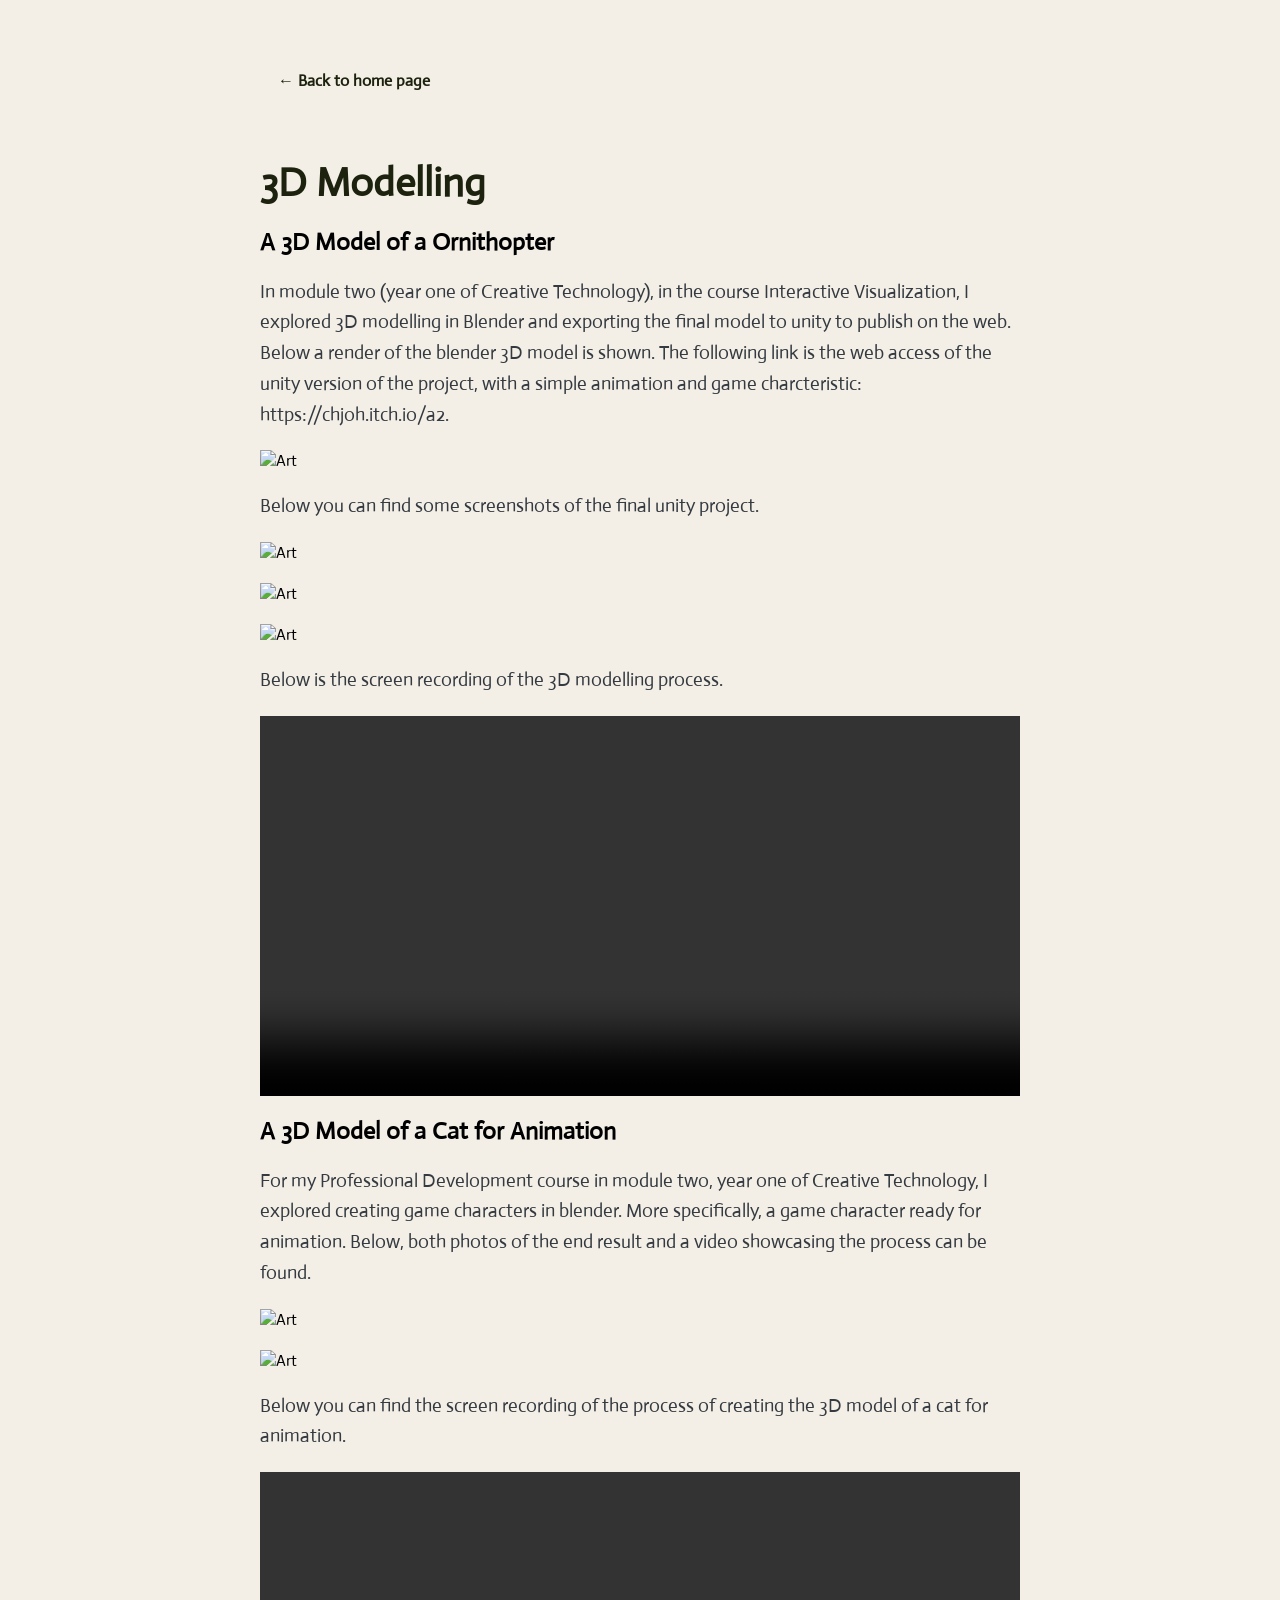
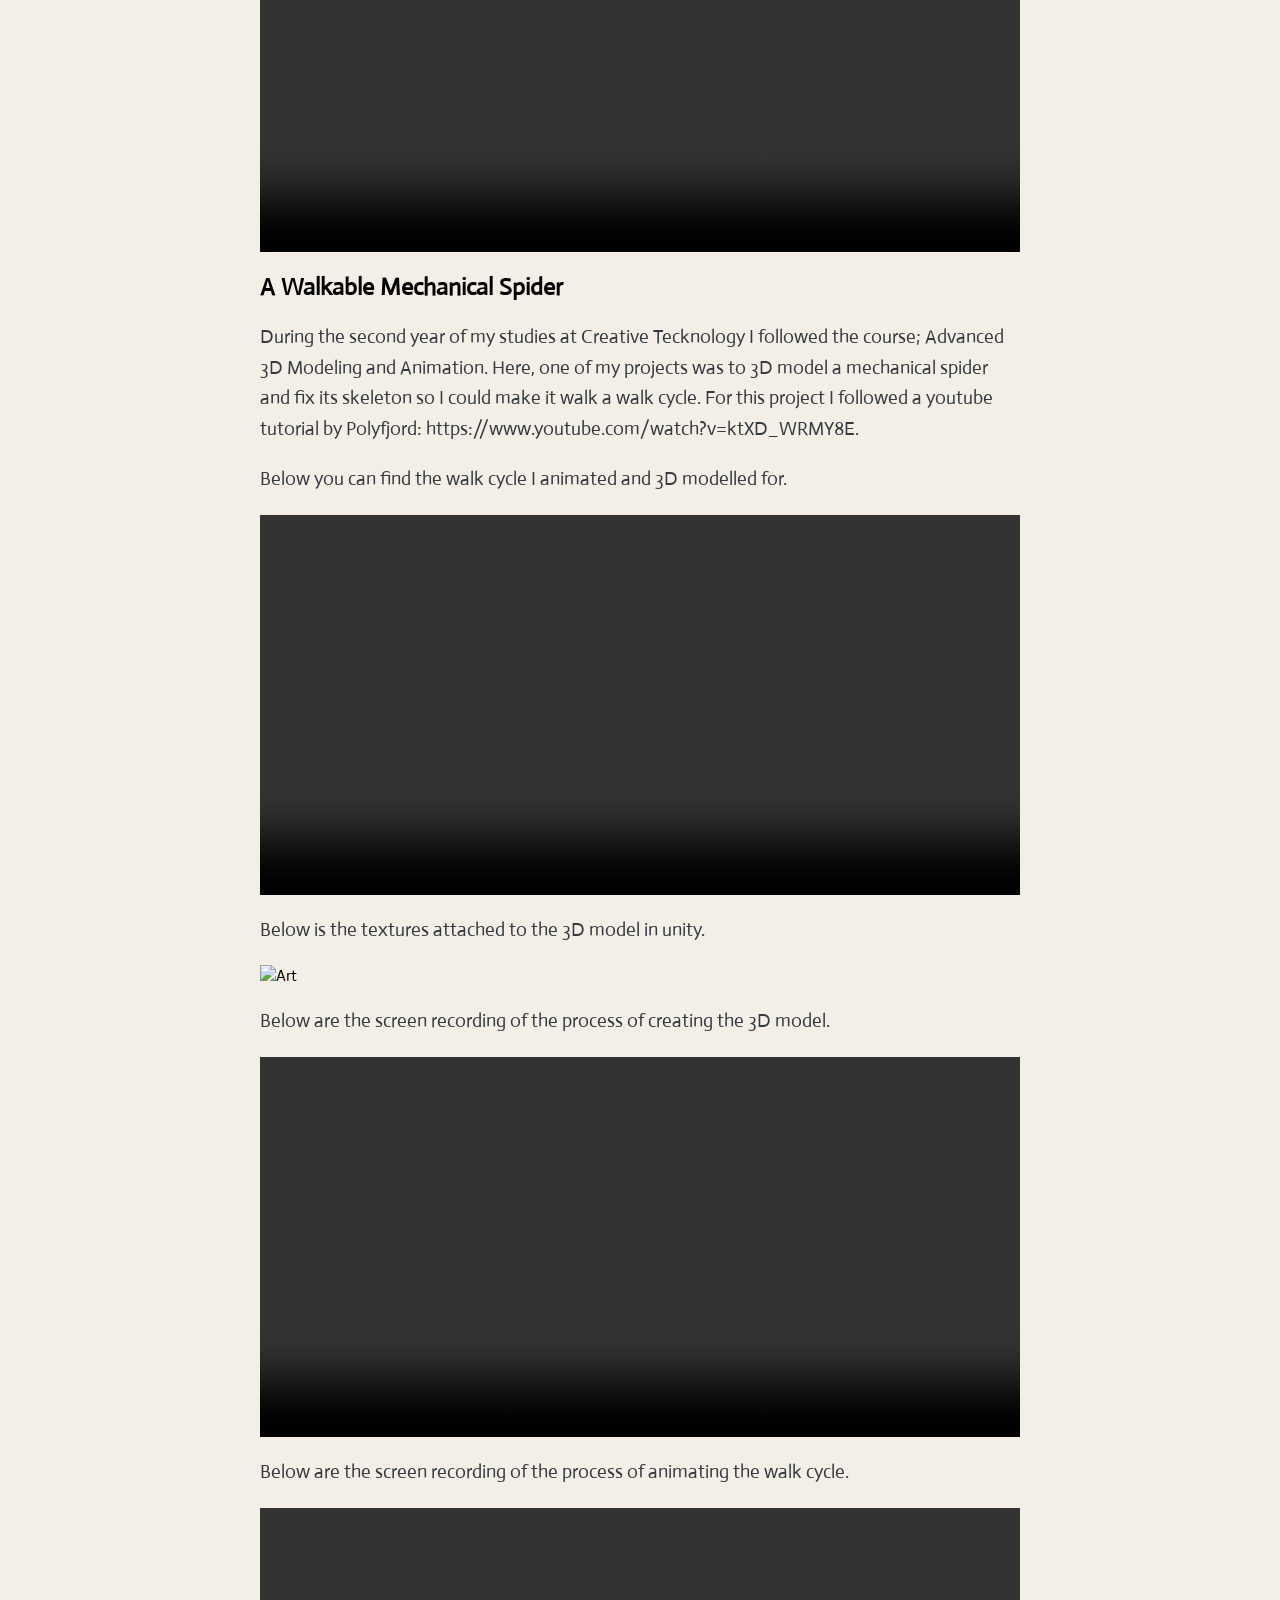
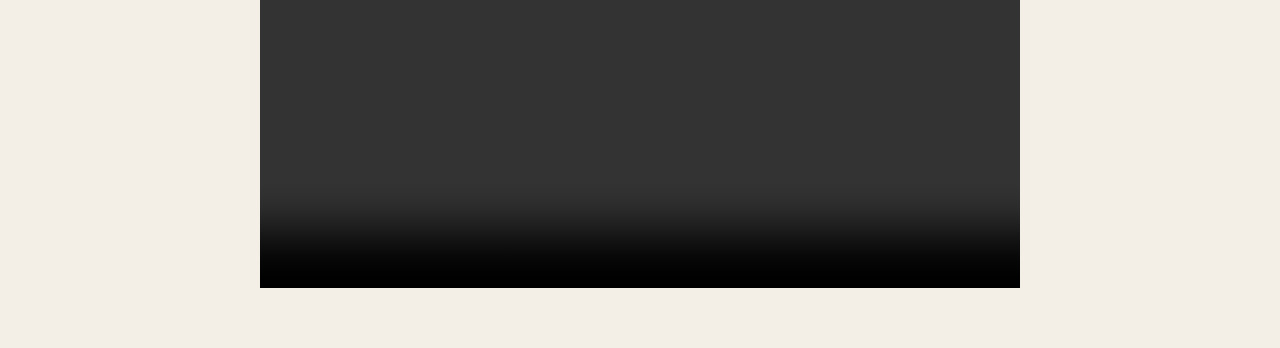
==== 3DModelling.html @ 969a19d7 "First public launch" ====
<!DOCTYPE html>

<html lang="en">
<head>
	<meta charset="utf-8" />
	<meta name="viewport" content="width=device-width, initial-scale=1.0" />
	<title>About Me | Charlie Johansson</title>

	<link rel="preconnect" href="https://fonts.googleapis.com">
	<link rel="preconnect" href="https://fonts.gstatic.com" crossorigin>
	<link href="https://fonts.googleapis.com/css2?family=Actor&family=Crafty+Girls&family=Schoolbell&display=swap" rel="stylesheet">

	<link rel="stylesheet" href="style.css" />
</head>
<body class="about-page">
	<main class="about-box">
		<a href="index.html" class="back-link">&larr; Back to home page</a>

		<h1 class="about-title">3D Modelling</h1>
		<h2 class="about-subtitle">A 3D Model of a Ornithopter</h2>
		<p class="about-text">
			In module two (year one of Creative Technology), in the course Interactive Visualization, I explored 3D modelling in Blender and exporting the final model to unity to publish on the web. Below a render of the blender 3D model is shown. The following link is the web access of the unity version of the project, with a simple animation and game charcteristic: https://chjoh.itch.io/a2.
		</p>
		<img src="images/Mod1.png" alt="Art" class="Art-image" />
		<p class="about-text">
			Below you can find some screenshots of the final unity project.
		</p>
		<img src="images/mod2.png" alt="Art" class="Art-image" />
		<img src="images/mod3.png" alt="Art" class="Art-image" />
		<img src="images/mod4.png" alt="Art" class="Art-image" />
        <p class="about-text">
            Below is the screen recording of the 3D modelling process.
		</p>
        <video controls class="VideoS-image">
			<source src="images/mod11.mp4" type="video/mp4">
			Your browser does not support the video tag.
		</video>

		<h2 class="about-subtitle">A 3D Model of a Cat for Animation</h2>
		<p class="about-text">
			For my Professional Development course in module two, year one of Creative Technology, I explored creating game characters in blender. More specifically, a game character ready for animation. Below, both photos of the end result and a video showcasing the process can be found.
		</p>
		<img src="images/mod5.png" alt="Art" class="Art-image" />
		<img src="images/mod6.png" alt="Art" class="Art-image" />
		<p class="about-text">
			Below you can find the screen recording of the process of creating the 3D model of a cat for animation.
		</p>
		<video controls class="VideoS-image">
			<source src="images/Mod7.mp4" type="video/mp4">
			Your browser does not support the video tag.
		</video>

		<h2 class="about-subtitle">A Walkable Mechanical Spider</h2>
		<p class="about-text">
			During the second year of my studies at Creative Tecknology I followed the course; Advanced 3D Modeling and Animation. Here, one of my projects was to 3D model a mechanical spider and fix its skeleton so I could make it walk a walk cycle. For this project I followed a youtube tutorial by Polyfjord: https://www.youtube.com/watch?v=ktXD_WRMY8E.
		</p>
		<p class="about-text">
			Below you can find the walk cycle I animated and 3D modelled for.
		</p>
		<video controls class="VideoS-image">
			<source src="images/mod8.mp4" type="video/mp4">
			Your browser does not support the video tag.
		</video>
        <p class="about-text">
			Below is the textures attached to the 3D model in unity.
		</p>
        <img src="images/unity1.png" alt="Art" class="Art-image" />
		<p class="about-text">
			Below are the screen recording of the process of creating the 3D model.
		</p>
		<video controls class="VideoS-image">
			<source src="images/mod9.mp4" type="video/mp4">
			Your browser does not support the video tag.
		</video>
		<p class="about-text">
			Below are the screen recording of the process of animating the walk cycle.
		</p>
		<video controls class="VideoS-image">
			<source src="images/mod10.mp4" type="video/mp4">
			Your browser does not support the video tag.
		</video>
	</main>

	<script src="script.js"></script>
</body>
</html>
---- style.css ----
* {
  font-family: "Actor", sans-serif;
  font-style: normal;
  box-sizing: border-box;
}

:root {
  --primary-color: #1d220e;
  --attention-color: #a7282e;
  --dark-color: rgba(52, 58, 64);
  --transparent-color: rgba(17, 141, 243, 0.5);
  --white-color: #ffffff;
  --black-color: #000000;

  --font-size-medium: 1rem;
  --font-weight-bold: 700;
  --font-weight-skinny: 300;
}

/* Styling for whole site */
ul {
  list-style: none;
}

a {
  text-decoration: none;
}

img {
  width: 100%;
}

body {
  background-image: url("images/Background.jpg");
  background-size: cover;
  background-position: center;
  background-repeat: no-repeat;
  background-attachment: fixed;
}

.content-box {
  background: transparent;
  margin: 5px;
}

/* changed: the menu, hero, About Me and Art Portfolio groups sit on one line */
.top-row {
  display: flex;
  align-items: center;
  justify-content: flex-start;       /* groups start from the left */
  gap: 80px;                         /* distance between the groups */
  padding-left: 5%; 
}

/* Navbar */
.navbar {
  position: relative;
  top: -205px;
  left: -140px;  
}

.navbar .nav-menu {
  display: flex;
  flex-direction: column;            /* the four links stack vertically */
  align-items: flex-start;           /* each link box is only as wide as its text */
  gap: 30px;                         /* distance between the links */
}

/* Centres the picture and text inside the link and stacks them vertically */
.navbar .nav-menu .nav-link {
  display: flex;
  flex-direction: column;            /* picture on top, text below */
  align-items: center;               /* both centred in the middle */
  justify-content: center;
  gap: 4px;                          /* space between the picture and the text */
  
  /* ADD THESE LINES FOR UNIFORM SIZE & ALIGNMENT */
  width: 120px;                      /* Forces all 3 boxes to be the exact same width */
  box-sizing: border-box;            /* Ensures padding doesn't break the width */
  
  padding: 3px 3px;
  color: var(--white-color);
  font-size: var(--font-size-medium);
  font-weight: var(--font-weight-skinny);
  text-shadow: 2px 2px 5px var(--black-color);
  -webkit-text-stroke: 0.5px currentColor;   /* makes the letters a bit thicker */
  transition: 0.1s ease;
  
  white-space: normal;               /* Allows text to wrap nicely inside the fixed width */
  text-align: center;
}

.navbar .nav-menu .nav-link:hover {
  background: var(--transparent-color);
  color: var(--white-color);
}

/* Navigation pictures inside the menu links */
.navbar .nav-menu .nav-image {
  display: block;
  width: clamp(30px, 6vw, 70px); 
  height: auto;                     
}

/* Centres the picture and the text inside each menu item */
.navbar .nav-menu .nav-item {
  display: flex;
  flex-direction: column;            /* picture on top, text below */
  align-items: center;               /* both centred in the middle */
  gap: 6px;                          /* space between the picture and the text */
}


/* Hero section */
.hero-section {
  display: flex;
  align-items: center;
  justify-content: space-between;
  margin: 100px 0 35px 0;             /* changed: side margins removed, the row's gap spaces the groups */

  position: relative;
  top: 60px;
}

.hero-card {
  position: relative;
  width: clamp(200px, 28vw, 620px);   /* changed: smaller so four groups fit on one line */
  container-type: inline-size;        /* lets the text size follow the card size */
}

.hero-image {
  display: block;
  width: 85%;
  height: auto;
  border-radius: 2px;
}

.hero-details {
  position: absolute;
  top: 50%;
  left: 45%;
  width: 68%;
  transform: translate(calc(-50% - 20px), calc(-50% + 10px));
  text-align: center;
  font-size: max(0.8rem, 4.2cqw);     /* text scales with the image */
}

/* Lucida Console for the hero text */
.hero-details,
.hero-details * {
  font-family: "Lucida Console", sans-serif;
}

.hero-details .description {
  margin: 15px 0;
}

/* Photo section (About Me) */
.photo-section {
  display: flex;
  justify-content: space-between;
  margin: 0 0 35px 0;                 /* changed: side margins removed */
  position: relative;
  top: 10px;
}

.photo-card {
  position: relative;
  width: clamp(160px, 22vw, 400px);   /* changed: smaller so four groups fit on one line */
  container-type: inline-size;
}

.video-image {
  display: block;
  width: 100%;
  height: auto;
  border-radius: 10px;
}

/* The "Me" image on top of the video player image */
.photo-details {
  position: absolute;
  top: 55%;
  left: 35%;
  width: 40%;
  transform: translate(-50%, -50%);
  font-size: max(0.8rem, 4.2cqw);
}

.me-image {
  display: block;
  width: 170%;
  height: auto;

  /* fades all four edges into whatever is behind the photo */
  -webkit-mask-image:
    linear-gradient(to right, transparent, black 15%, black 85%, transparent),
    linear-gradient(to bottom, transparent, black 15%, black 85%, transparent);
  -webkit-mask-composite: source-in;
  mask-image:
    linear-gradient(to right, transparent, black 15%, black 85%, transparent),
    linear-gradient(to bottom, transparent, black 15%, black 85%, transparent);
  mask-composite: intersect;
}

/* The "About Me" title box, in front of the photos */
.photo-details .nav-item {
  position: absolute;
  z-index: 10;
  bottom: 10%;
  left: 10%;
  transform: translateX(-50%);
  width: max-content;
  margin-bottom: 8px;
  list-style: none;
}

.photo-details .nav-link {
  display: inline-block;
  text-align: center;
  font-size: 1.5em;                 /* same size and weight the h2 title had */
  font-weight: bold;

  color: var(--white-color);
  background: var(--black-color);
  padding: 10px 18px;
  border-radius: 15px;
  transition: 0.3s ease;
  white-space: nowrap;

  -webkit-mask-image:
    linear-gradient(to right, transparent, black 5%, black 95%, transparent),
    linear-gradient(to bottom, transparent, black 5%, black 95%, transparent);
  -webkit-mask-composite: source-in;
  mask-image:
    linear-gradient(to right, transparent, black 5%, black 95%, transparent),
    linear-gradient(to bottom, transparent, black 5%, black 95%, transparent);
  mask-composite: intersect;
}

.photo-details .nav-link:hover {
  background: var(--white-color);
  color: var(--dark-color);
}

/* Art Portfolio section (to the right of About Me) */
.portfolio-section {
  display: flex;
  margin: 80px 0 35px 0;               /* top 80px keeps it a bit further down */
  position: relative;
  top: 270px;
  left: -180px;
}

/* Schoolbell font for this section (the * rule needs this to reach the children) */
.portfolio-section,
.portfolio-section * {
  font-family: "Schoolbell", cursive;
}

.portfolio-card {
  position: relative;
  width: clamp(160px, 22vw, 400px);   /* same size as the other cards */
  container-type: inline-size;
}

.portfolio-image {
  display: block;
  width: 100%;
  height: auto;
  border-radius: 10px;
}

.flower-image {
  display: block;
  width: 100%;
  height:auto;
 transform: scale(1.14, 0.98);

  position: relative;
  top: -365px;
  left: -50px;
}

/* The "Art Portfolio" link box, in front of the image */
.portfolio-link {
  position: absolute;
  z-index: 10;
  bottom: 78%;
  left: 20%;
  display: inline-block;
  text-align: center;
  font-size: max(1.8rem, 6.3cqw);      /* text scales with the image */
  font-weight: bold;

  color: var(--black-color);
  background: transparent;
  padding: 10px 18px;
  border-radius: 15px;
  transition: 0.3s ease;
  white-space: nowrap;

  -webkit-mask-image:
    linear-gradient(to right, transparent, black 5%, black 95%, transparent),
    linear-gradient(to bottom, transparent, black 5%, black 95%, transparent);
  -webkit-mask-composite: source-in;
  mask-image:
    linear-gradient(to right, transparent, black 5%, black 95%, transparent),
    linear-gradient(to bottom, transparent, black 5%, black 95%, transparent);
  mask-composite: intersect;
}

.portfolio-link:hover {
  background: var(--dark-color);
  color: var(--white-color);
}

/* changed: on tablets and phones the groups stack again so nothing is squeezed */
@media (max-width: 1100px) {
  .top-row {
    flex-direction: column;
    align-items: center;
  }

  .hero-card,
  .photo-card,
  .portfolio-card {
    width: clamp(260px, 80vw, 480px);
  }
}

/* Small screens: stack the text under the image so it stays readable */
@media (max-width: 600px) {
  .hero-card {
    width: 100%;
  }

  .hero-details {
    position: static;
    transform: none;
    width: 100%;
    padding: 20px;
    font-size: 1rem;
  }
}

/* About Me page */
.about-page {
  background-image: none;          /* removes the main page's background photo */
  background-color: #f3efe6;       /* the new background colour for this page */
  min-height: 100vh;
}

.about-box {
  max-width: 800px;
  margin: 60px auto;
  padding: 0 20px;
}

.about-title {
  font-size: 2.5rem;
  color: var(--primary-color);
  margin-bottom: 20px;
}

.about-text {
  font-size: 1.2rem;
  line-height: 1.6;
  color: var(--dark-color);
}

.back-link {
  display: inline-block;
  margin-bottom: 30px;
  padding: 10px 18px;
  color: var(--primary-color);
  font-weight: var(--font-weight-bold);
  transition: 0.3s ease;
}

.back-link:hover {
  background: var(--attention-color);
  color: var(--dark-color);
}

.cv-frame {
  width: 100%;
  height: 85vh;             
  border: none;
  border-radius: 10px;
}

.Art-image,
.VideoS-image {
  display: block;
  width: 100%;
  height: auto;              
  margin: 20px auto;        
}


.taskbar-section {
    width: 100%;
    position: relative; /* Allows positioning children if needed */
    margin-top: auto;   /* Pushes it down if using flexbox on parent */
}


.taskbar-card {
    width: 100%;
    line-height: 0;     /* Removes any extra inline spacing below the image */
}


.taskbar-image {
    display: block;
    width: 101.3%;        /* Stretches it to fit the full width */
    height: 50px;       /* Set a fixed height so it doesn't get too tall */
    object-fit: fill;   /* Stretches the image horizontally/vertically to fit dimensions */
    left: -12px;
    /* If you want it to overlap or shift upwards slightly like your 'top' idea: */
    position: relative;
    top: +167px;         /* Adjust this negative value to move it up */
}


/* Clean styling for the independent welcome image */
.welcome-container {
  position: absolute;
  top: 5%;  /* Adjust down from the top */
  left: 35%;  /* Adjust from the left */
  width: 20%; /* Control the exact size */
  z-index: 5;
}

.welcome-image {
  display: block;
  width: 100%;
  height: auto;
}

/* Clean styling for the independent cat image */
.cat-container {
  position: absolute;
  bottom: 10%; /* Adjust up from the bottom */
  left: 8%;   /* Adjust from the right */
  width: 20%;  /* Control the exact size */
  z-index: 5;
}

.cat-image {
  display: block;
  width: 100%;
  height: auto;
  border-radius: 10px;
}
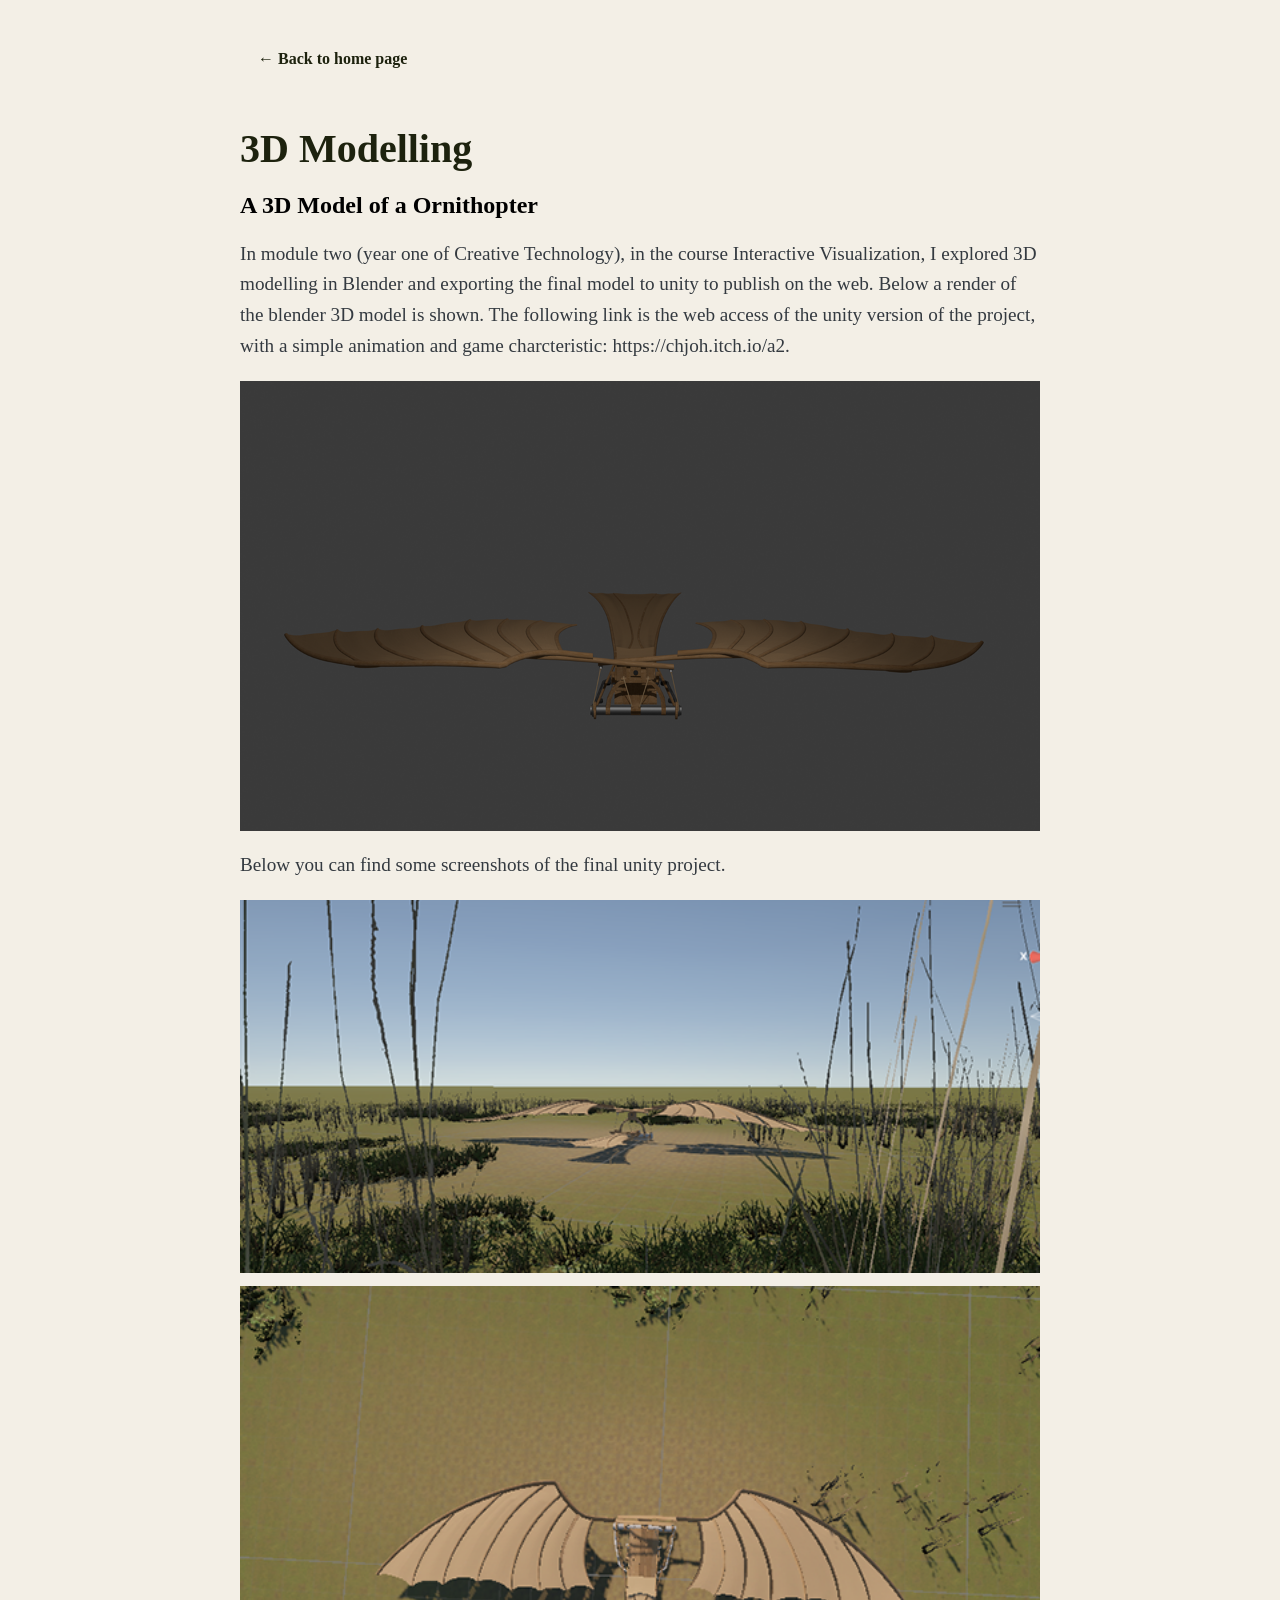
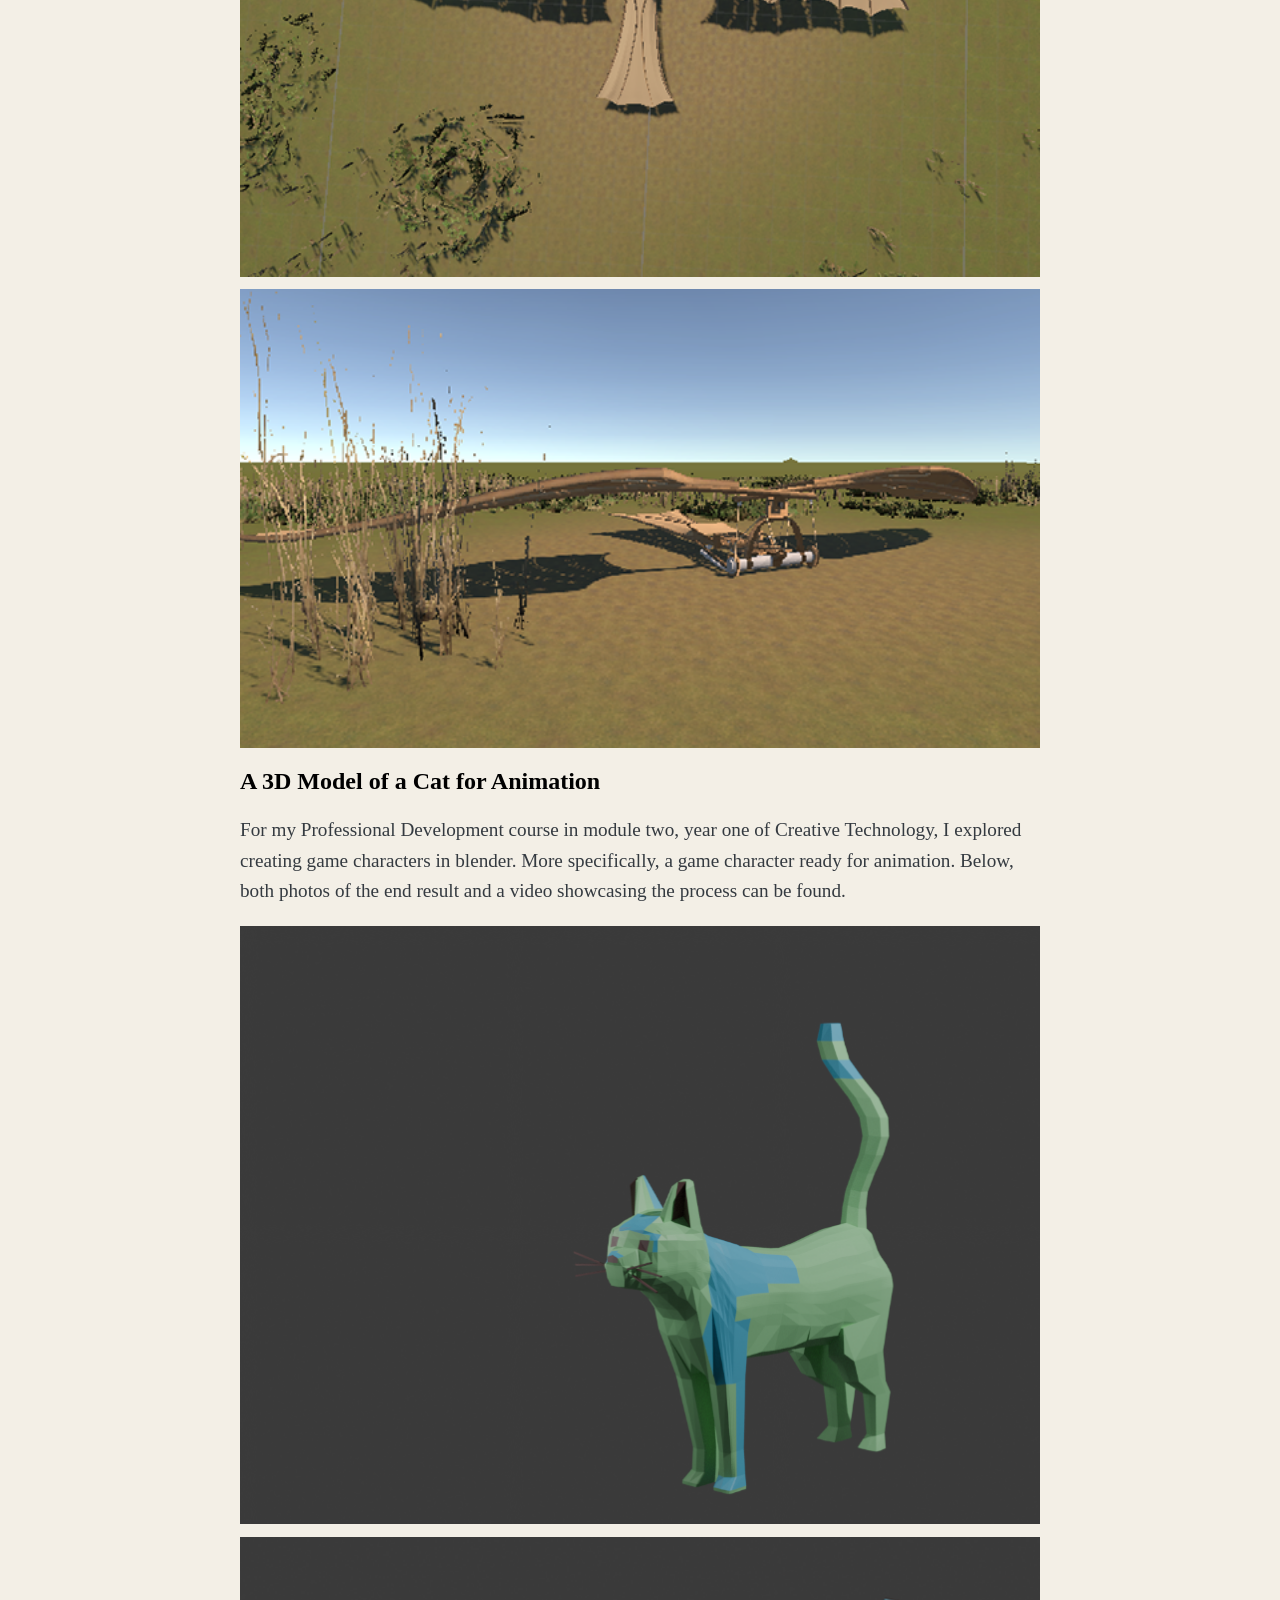
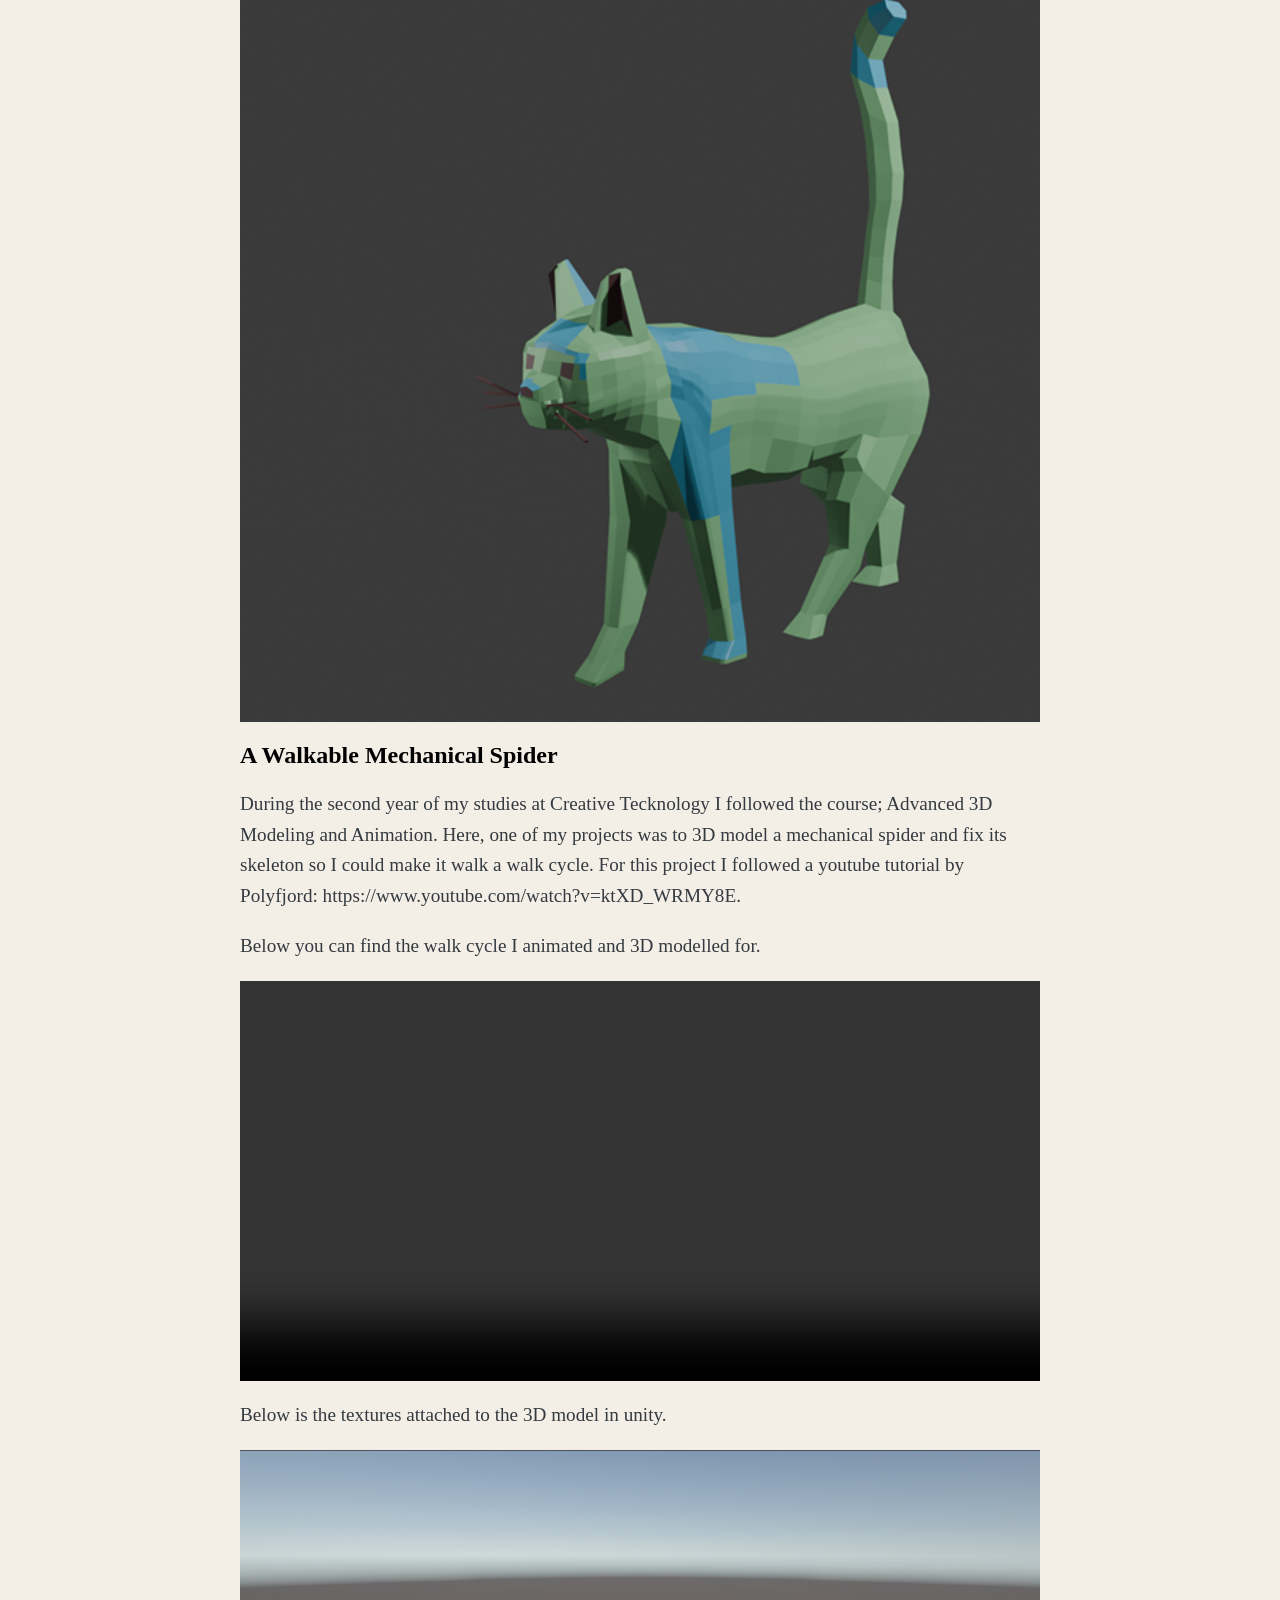
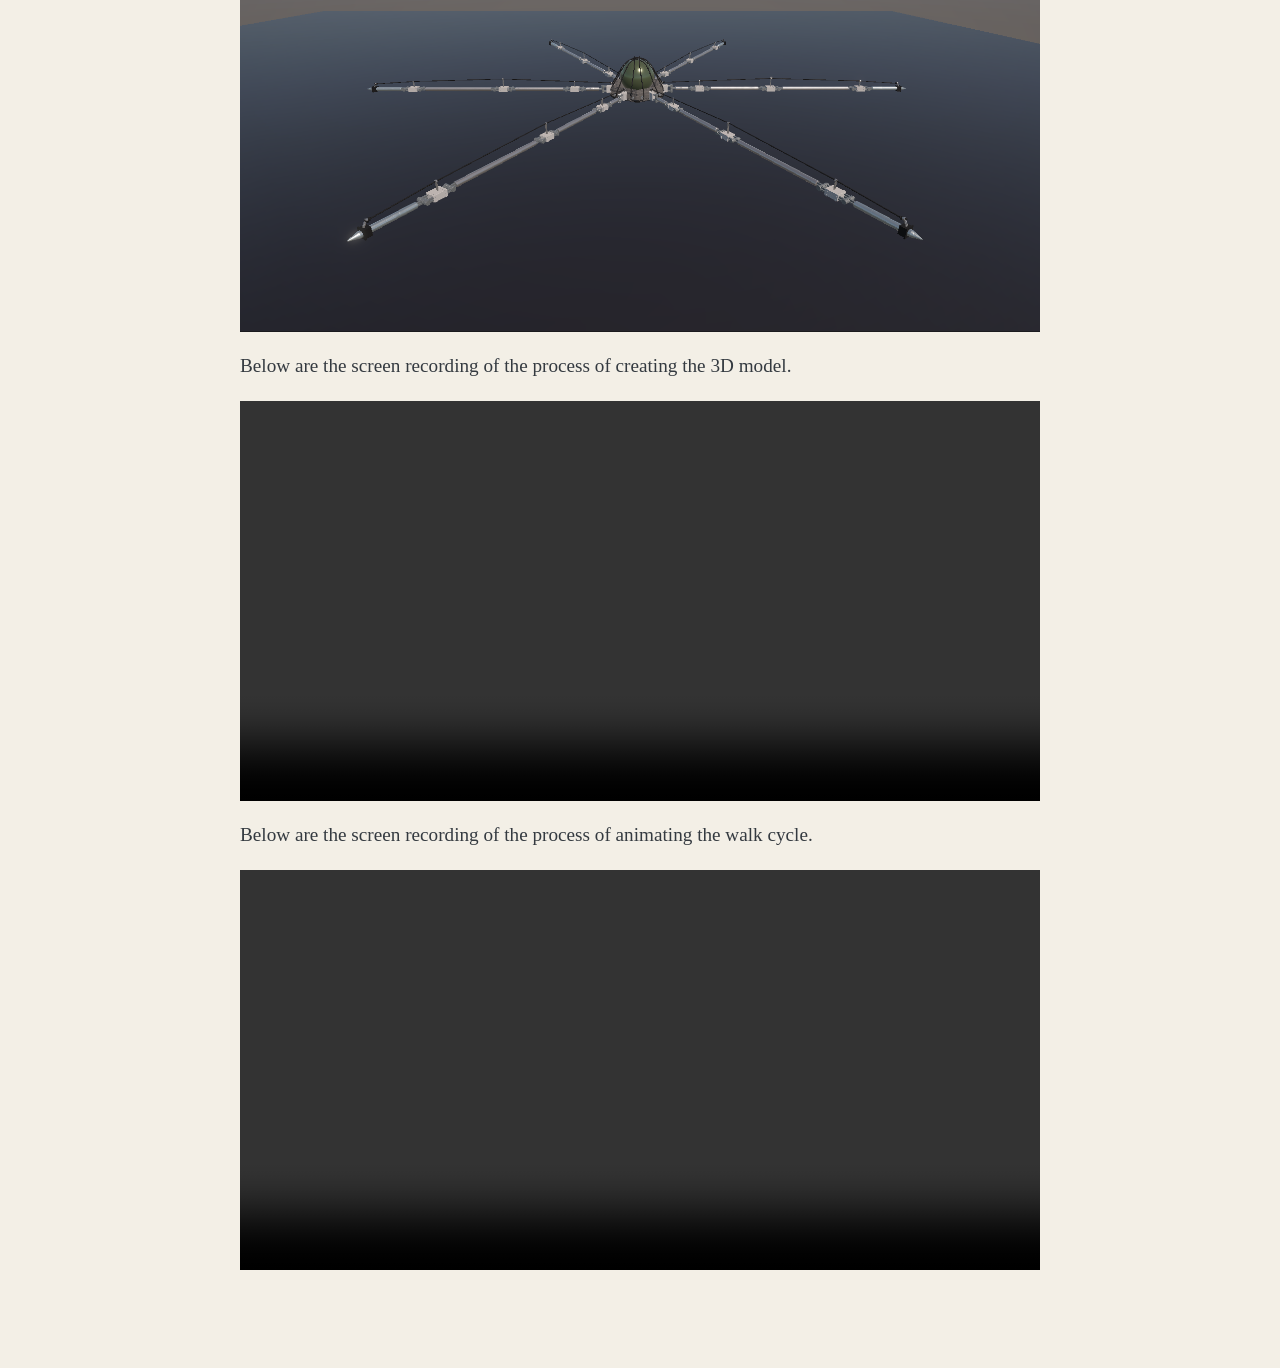
==== commit 082411ba: "Update 3DModelling.html" ====
--- a/3DModelling.html
+++ b/3DModelling.html
@@ -28,13 +28,13 @@
 		<img src="images/mod2.png" alt="Art" class="Art-image" />
 		<img src="images/mod3.png" alt="Art" class="Art-image" />
 		<img src="images/mod4.png" alt="Art" class="Art-image" />
-        <p class="about-text">
+        <!-- <p class="about-text">
             Below is the screen recording of the 3D modelling process.
 		</p>
         <video controls class="VideoS-image">
 			<source src="images/mod11.mp4" type="video/mp4">
 			Your browser does not support the video tag.
-		</video>
+		</video> -->
 
 		<h2 class="about-subtitle">A 3D Model of a Cat for Animation</h2>
 		<p class="about-text">
@@ -42,13 +42,13 @@
 		</p>
 		<img src="images/mod5.png" alt="Art" class="Art-image" />
 		<img src="images/mod6.png" alt="Art" class="Art-image" />
-		<p class="about-text">
+		<!-- <p class="about-text">
 			Below you can find the screen recording of the process of creating the 3D model of a cat for animation.
 		</p>
 		<video controls class="VideoS-image">
 			<source src="images/Mod7.mp4" type="video/mp4">
 			Your browser does not support the video tag.
-		</video>
+		</video> -->
 
 		<h2 class="about-subtitle">A Walkable Mechanical Spider</h2>
 		<p class="about-text">
--- a/style.css
+++ b/style.css
@@ -1,3 +1,7 @@
+/* html {
+  font-size: 16px;                   /* base size, so 1rem = 16px */
+} */
+
 * {
   font-family: "Actor", sans-serif;
   font-style: normal;
@@ -35,35 +39,47 @@
   background-size: cover;
   background-position: center;
   background-repeat: no-repeat;
-  background-attachment: fixed;
-}
-
-.content-box {
+  /* background-attachment: fixed; */
+
+  /* overflow-wrap: break-word;         */
+   /* long words wrap instead of running off the screen */
+  padding-bottom: 3.125rem;          /* room for the fixed taskbar so it never covers content */
+}
+
+/* .content-box {
   background: transparent;
-  margin: 5px;
-}
-
-/* changed: the menu, hero, About Me and Art Portfolio groups sit on one line */
+  margin: 0.26vw;
+} */
+
 .top-row {
-  display: flex;
-  align-items: center;
-  justify-content: flex-start;       /* groups start from the left */
-  gap: 80px;                         /* distance between the groups */
+  display:block;
+  /* align-items: flex-start; */
+  /* justify-content: flex-start; */
+  /* gap: 4.2vw; */
   padding-left: 5%; 
 }
+
 
 /* Navbar */
 .navbar {
   position: relative;
-  top: -205px;
-  left: -140px;  
+  /* align-self: flex-start;             */
+  height: auto;
+  overflow: visible;                 
+  
+  /* top: -12.8rem; */
+  /* left: -8,75rem; */
+  /* margin-top: clamp(1rem, 4vw, 6rem); */
+  /* clamp(3rem, 8vw, 12rem);     */
+  
+  /* left: clamp(-10rem, -7.3vw, -2rem); */
 }
 
 .navbar .nav-menu {
   display: flex;
-  flex-direction: column;            /* the four links stack vertically */
-  align-items: flex-start;           /* each link box is only as wide as its text */
-  gap: 30px;                         /* distance between the links */
+  flex-direction: column;
+  align-items: flex-start;
+  gap: clamp(0.5rem, 1.6vw, 1.5rem); /* shrinks with the screen, but never below 0.5rem */
 }
 
 /* Centres the picture and text inside the link and stacks them vertically */
@@ -72,18 +88,18 @@
   flex-direction: column;            /* picture on top, text below */
   align-items: center;               /* both centred in the middle */
   justify-content: center;
-  gap: 4px;                          /* space between the picture and the text */
+  gap: 0.2vw;                        /* space between the picture and the text */
   
   /* ADD THESE LINES FOR UNIFORM SIZE & ALIGNMENT */
-  width: 120px;                      /* Forces all 3 boxes to be the exact same width */
+  width: clamp(4.5rem, 6.25vw, 7.5rem);
   box-sizing: border-box;            /* Ensures padding doesn't break the width */
   
-  padding: 3px 3px;
+  padding: 0.1875rem 0.1875rem;
   color: var(--white-color);
   font-size: var(--font-size-medium);
   font-weight: var(--font-weight-skinny);
-  text-shadow: 2px 2px 5px var(--black-color);
-  -webkit-text-stroke: 0.5px currentColor;   /* makes the letters a bit thicker */
+  text-shadow: 0.125rem 0.125rem 0.3125rem var(--black-color);
+  -webkit-text-stroke: 0.5px currentColor;   /* makes the letters a bit thicker (hairline, stays in px) */
   transition: 0.1s ease;
   
   white-space: normal;               /* Allows text to wrap nicely inside the fixed width */
@@ -98,7 +114,7 @@
 /* Navigation pictures inside the menu links */
 .navbar .nav-menu .nav-image {
   display: block;
-  width: clamp(30px, 6vw, 70px); 
+  width: clamp(1.875rem, 6vw, 4.375rem); 
   height: auto;                     
 }
 
@@ -107,7 +123,7 @@
   display: flex;
   flex-direction: column;            /* picture on top, text below */
   align-items: center;               /* both centred in the middle */
-  gap: 6px;                          /* space between the picture and the text */
+  gap: 0.3vw;                        /* space between the picture and the text */
 }
 
 
@@ -116,15 +132,15 @@
   display: flex;
   align-items: center;
   justify-content: space-between;
-  margin: 100px 0 35px 0;             /* changed: side margins removed, the row's gap spaces the groups */
-
-  position: relative;
-  top: 60px;
+  margin: 5.2vw 0 1.8vw 0;            /* changed: side margins removed, the row's gap spaces the groups */
+
+  position: relative;
+  top: 3.1vw;
 }
 
 .hero-card {
   position: relative;
-  width: clamp(200px, 28vw, 620px);   /* changed: smaller so four groups fit on one line */
+  width: clamp(12.5rem, 28vw, 38.75rem);   /* changed: smaller so four groups fit on one line */
   container-type: inline-size;        /* lets the text size follow the card size */
 }
 
@@ -132,7 +148,7 @@
   display: block;
   width: 85%;
   height: auto;
-  border-radius: 2px;
+  border-radius: 0.125rem;
 }
 
 .hero-details {
@@ -140,7 +156,7 @@
   top: 50%;
   left: 45%;
   width: 68%;
-  transform: translate(calc(-50% - 20px), calc(-50% + 10px));
+  transform: translate(calc(-50% - 1vw), calc(-50% + 0.5vw));
   text-align: center;
   font-size: max(0.8rem, 4.2cqw);     /* text scales with the image */
 }
@@ -152,21 +168,21 @@
 }
 
 .hero-details .description {
-  margin: 15px 0;
+  margin: 0.8vw 0;
 }
 
 /* Photo section (About Me) */
 .photo-section {
   display: flex;
   justify-content: space-between;
-  margin: 0 0 35px 0;                 /* changed: side margins removed */
-  position: relative;
-  top: 10px;
+  margin: 0 0 1.8vw 0;                /* changed: side margins removed */
+  position: relative;
+  top: 0.5vw;
 }
 
 .photo-card {
   position: relative;
-  width: clamp(160px, 22vw, 400px);   /* changed: smaller so four groups fit on one line */
+  width: clamp(10rem, 22vw, 25rem);   /* changed: smaller so four groups fit on one line */
   container-type: inline-size;
 }
 
@@ -174,7 +190,7 @@
   display: block;
   width: 100%;
   height: auto;
-  border-radius: 10px;
+  border-radius: 0.625rem;
 }
 
 /* The "Me" image on top of the video player image */
@@ -211,7 +227,7 @@
   left: 10%;
   transform: translateX(-50%);
   width: max-content;
-  margin-bottom: 8px;
+  margin-bottom: 0.4vw;
   list-style: none;
 }
 
@@ -223,8 +239,8 @@
 
   color: var(--white-color);
   background: var(--black-color);
-  padding: 10px 18px;
-  border-radius: 15px;
+  padding: 0.625rem 1.125rem;
+  border-radius: 0.9375rem;
   transition: 0.3s ease;
   white-space: nowrap;
 
@@ -246,10 +262,10 @@
 /* Art Portfolio section (to the right of About Me) */
 .portfolio-section {
   display: flex;
-  margin: 80px 0 35px 0;               /* top 80px keeps it a bit further down */
-  position: relative;
-  top: 270px;
-  left: -180px;
+  margin: 4.2vw 0 1.8vw 0;             /* top margin keeps it a bit further down */
+  position: relative;
+  top: 14.1vw;
+  left: -9.4vw;
 }
 
 /* Schoolbell font for this section (the * rule needs this to reach the children) */
@@ -260,7 +276,7 @@
 
 .portfolio-card {
   position: relative;
-  width: clamp(160px, 22vw, 400px);   /* same size as the other cards */
+  width: clamp(10rem, 22vw, 25rem);   /* same size as the other cards */
   container-type: inline-size;
 }
 
@@ -268,18 +284,18 @@
   display: block;
   width: 100%;
   height: auto;
-  border-radius: 10px;
+  border-radius: 0.625rem;
 }
 
 .flower-image {
   display: block;
   width: 100%;
-  height:auto;
- transform: scale(1.14, 0.98);
-
-  position: relative;
-  top: -365px;
-  left: -50px;
+  height: auto;
+  transform: scale(1.14, 0.98);
+
+  position: relative;
+  top: -91.25cqw;      /* 1cqw = 1% of the Art Portfolio card's width */
+  left: -12.5cqw;
 }
 
 /* The "Art Portfolio" link box, in front of the image */
@@ -290,13 +306,13 @@
   left: 20%;
   display: inline-block;
   text-align: center;
-  font-size: max(1.8rem, 6.3cqw);      /* text scales with the image */
+  font-size: 6.3cqw;                   /* no minimum: always a fixed fraction of the card width */
   font-weight: bold;
 
   color: var(--black-color);
   background: transparent;
-  padding: 10px 18px;
-  border-radius: 15px;
+  padding: 2.5cqw 4.5cqw;              /* scales with the card, same look as 10px 18px at full size */
+  border-radius: 0.9375rem;
   transition: 0.3s ease;
   white-space: nowrap;
 
@@ -315,22 +331,35 @@
   color: var(--white-color);
 }
 
-/* changed: on tablets and phones the groups stack again so nothing is squeezed */
-@media (max-width: 1100px) {
+/* changed: on tablets and phones the groups stack again so nothing is squeezed (was 1100px) */
+@media (max-width: 68.75rem) {
   .top-row {
     flex-direction: column;
-    align-items: center;
+    /* align-items: center; */
+  }
+
+  .portfolio-section {
+    top: -5rem;
+    left: +50rem;
   }
 
   .hero-card,
   .photo-card,
   .portfolio-card {
-    width: clamp(260px, 80vw, 480px);
-  }
-}
-
-/* Small screens: stack the text under the image so it stays readable */
-@media (max-width: 600px) {
+    width: clamp(16.25rem, 80vw, 30rem);
+  }
+
+  .navbar {
+    top: 0;
+    left: 0;
+    height: auto;
+    align-self: center;
+    margin-top: 0;
+  }
+}
+
+/* Small screens: stack the text under the image so it stays readable (was 600px) */
+@media (max-width: 37.5rem) {
   .hero-card {
     width: 100%;
   }
@@ -339,8 +368,27 @@
     position: static;
     transform: none;
     width: 100%;
-    padding: 20px;
+    padding: 1.25rem;
     font-size: 1rem;
+  }
+}
+
+/* Large screens: stop images from growing too big */
+@media (min-width: 62rem) {
+  .Art-image,
+  .VideoS-image {
+    max-width: 50rem;
+  }
+}
+
+/* Short screens (phones in landscape): smaller taskbar so it doesn't eat the view */
+@media (max-height: 30rem) {
+  .taskbar-image {
+    height: 2rem;
+  }
+
+  body {
+    padding-bottom: 2rem;
   }
 }
 
@@ -352,15 +400,15 @@
 }
 
 .about-box {
-  max-width: 800px;
-  margin: 60px auto;
-  padding: 0 20px;
+  max-width: 50rem;                /* keeps lines of text a readable length (was 800px) */
+  margin: 3.1vw auto;
+  padding: 0 1.25rem;
 }
 
 .about-title {
   font-size: 2.5rem;
   color: var(--primary-color);
-  margin-bottom: 20px;
+  margin-bottom: 1vw;
 }
 
 .about-text {
@@ -371,8 +419,8 @@
 
 .back-link {
   display: inline-block;
-  margin-bottom: 30px;
-  padding: 10px 18px;
+  margin-bottom: 1.6vw;
+  padding: 0.625rem 1.125rem;
   color: var(--primary-color);
   font-weight: var(--font-weight-bold);
   transition: 0.3s ease;
@@ -387,7 +435,7 @@
   width: 100%;
   height: 85vh;             
   border: none;
-  border-radius: 10px;
+  border-radius: 0.625rem;
 }
 
 .Art-image,
@@ -395,14 +443,17 @@
   display: block;
   width: 100%;
   height: auto;              
-  margin: 20px auto;        
+  margin: 1vw auto;        
 }
 
 
 .taskbar-section {
+    position: fixed;     /* locked to the screen, not the page */
+    bottom: 0;           /* touches the bottom edge */
+    left: 0;             /* touches the left edge */
+    right: 0;            /* touches the right edge */
     width: 100%;
-    position: relative; /* Allows positioning children if needed */
-    margin-top: auto;   /* Pushes it down if using flexbox on parent */
+    z-index: 100;        /* stays on top of everything else */
 }
 
 
@@ -414,13 +465,9 @@
 
 .taskbar-image {
     display: block;
-    width: 101.3%;        /* Stretches it to fit the full width */
-    height: 50px;       /* Set a fixed height so it doesn't get too tall */
-    object-fit: fill;   /* Stretches the image horizontally/vertically to fit dimensions */
-    left: -12px;
-    /* If you want it to overlap or shift upwards slightly like your 'top' idea: */
-    position: relative;
-    top: +167px;         /* Adjust this negative value to move it up */
+    width: 100%;        /* always spans the full screen width */
+    height: 3.125rem;   /* was 50px */
+    object-fit: fill;   /* Stretches the image to fit the dimensions */
 }
 
 
@@ -452,6 +499,5 @@
   display: block;
   width: 100%;
   height: auto;
-  border-radius: 10px;
-}
-
+  border-radius: 0.625rem;
+}
